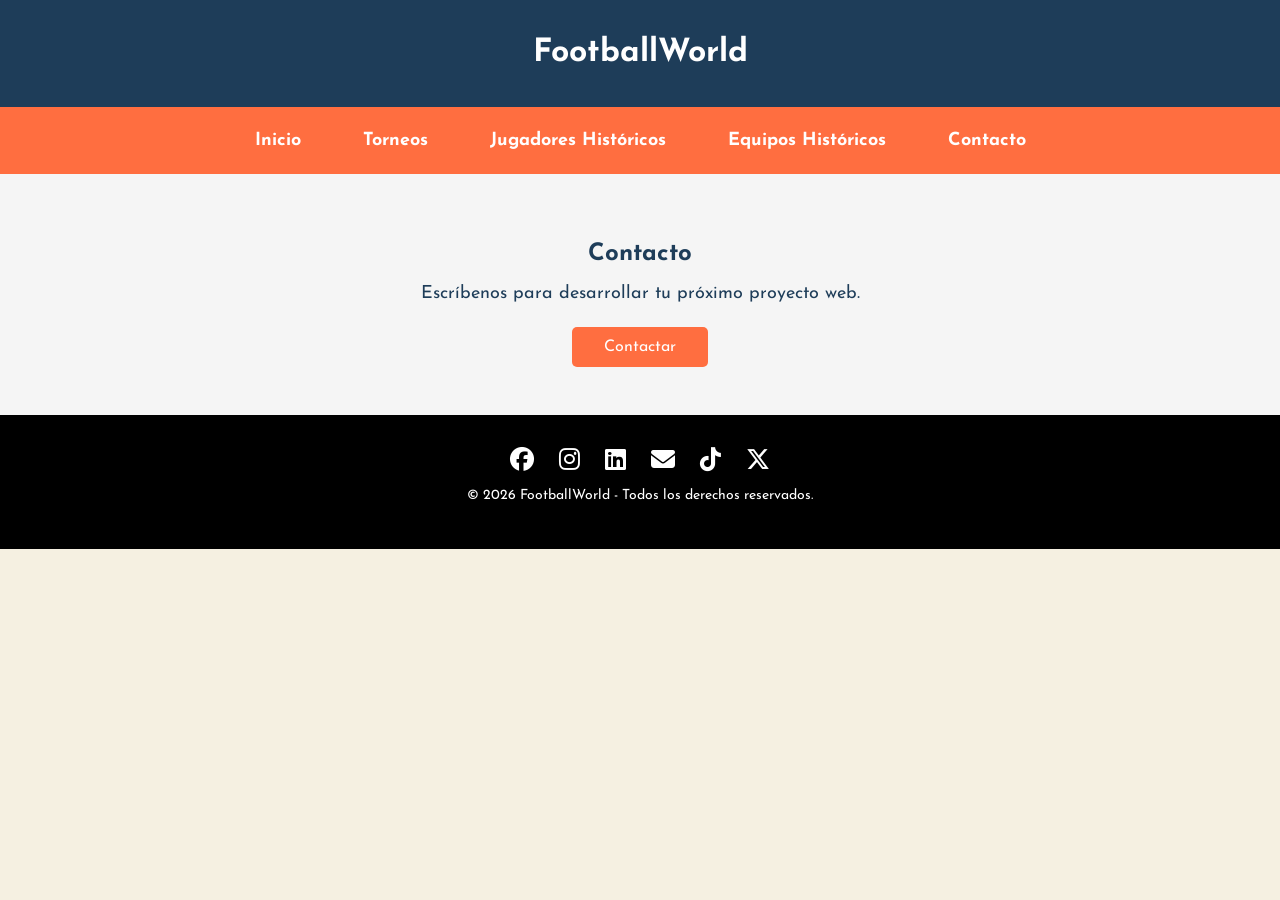
==== pages/contacto.html @ 56c792b0 "segundo commit examen" ====
<!DOCTYPE html>
<html lang="es">
<head>
  <meta charset="UTF-8">
  <meta name="viewport" content="width=device-width, initial-scale=1.0">
  <title>FootballWorld</title>
  <link rel="stylesheet" href="../css/styles.css">
  <link rel="stylesheet" href="https://cdnjs.cloudflare.com/ajax/libs/font-awesome/6.5.0/css/all.min.css">
  <link href="https://fonts.googleapis.com/css2?family=Josefin+Sans:wght@400;600;700&display=swap" rel="stylesheet">
</head>
<body>
  <header>
    <h1>FootballWorld</h1>
  </header>

  <nav>
    <ul class="navbar">
      <li><a href="../index.html">Inicio</a></li>
      <li><a href="torneos.html">Torneos</a></li>
      <li><a href="jugadores.html">Jugadores Históricos</a></li>
      <li><a href="equipos.html">Equipos Históricos</a></li>
      <li><a href="contacto.html">Contacto</a></li>
    </ul>
  </nav>

 <main>
   <section id="contacto" class="contacto">
   <h2>Contacto</h2>
   <p>Escríbenos para desarrollar tu próximo proyecto web.</p>
   <a href="../index.html" class="btn-contacto">Contactar</a>
   </section>
 </main>

<footer class="footer">
  <div class="social-icons">
    <i class="fa-brands fa-facebook"></i>
    <i class="fa-brands fa-instagram"></i>
    <i class="fa-brands fa-linkedin"></i>
    <i class="fa-solid fa-envelope"></i>
    <i class="fa-brands fa-tiktok"></i>
    <i class="fa-brands fa-x-twitter"></i>
  </div>
  <p>© 2026 FootballWorld - Todos los derechos reservados.</p>
</footer>
</body>
</html>
---- css/styles.css ----
html {
  scroll-behavior: smooth;
}

:root {
  --color-primario: #1e3d59;
  --color-secundario: #f5f0e1;
  --color-acento: #ff6e40;
}

body {
  font-family: 'Josefin Sans', sans-serif;
  margin: 0;
  padding: 0;
  background-color: var(--color-secundario);
  color: var(--color-primario);
}

header {
  background-color: var(--color-primario);
  color: white;
  text-align: center;
  padding: 16px;
  margin: 0;
}

nav {
  background-color: var(--color-acento);
  position: sticky;
  top: 0;
  width: 100%;
  z-index: 1000;
  margin: 0;
  padding: 16px 0;
}

.navbar {
  list-style: none;
  display: flex;
  justify-content: center;
  margin: 0;
  padding: 0;
  gap: 30px;
}

.navbar li {
  margin: 0;
}

.navbar a {
  text-decoration: none;
  color: white;
  font-weight: bold;
  display: flex;
  align-items: center;
  gap: 8px;
  font-size: 18px;
  padding: 8px 16px;
}

.navbar i {
  font-size: 20px;
}

.intro {
  display: flex;
  flex-direction: column;
  align-items: center;
  padding: 32px;
  text-align: center;
}

.jugadores {
  padding: 32px;
  background-color: #ffffff;
}

.jugadores h2 {
  text-align: center;
  color: var(--color-primario);
  margin-bottom: 24px;
}

.jugador {
  border: 2px solid var(--color-primario);
  border-radius: 12px;
  padding: 32px;
  margin: 32px auto;
  max-width: 800px;
  background-color: var(--color-secundario);
  box-shadow: 0 4px 10px rgba(0,0,0,0.1);
}

.jugador h3 {
  color: var(--color-acento);
  margin-bottom: 16px;
  font-size: 26px;
}

.jugador p {
  margin: 8px 0;
  font-size: 18px;
}

.imagen-jugador {
  display: block;
  max-width: 400px;
  margin: 0 auto 24px auto;
  border-radius: 10px;
}

.torneos {
  padding: 32px;
  background-color: #ffffff;
}

.torneos h2 {
  text-align: center;
  color: var(--color-primario);
  margin-bottom: 24px;
}

.torneo {
  border: 2px solid var(--color-acento);
  border-radius: 12px;
  padding: 32px;
  margin: 32px auto;
  max-width: 800px;
  background-color: var(--color-secundario);
  box-shadow: 0 4px 10px rgba(0,0,0,0.1);
}

.torneo h3 {
  color: var(--color-primario);
  margin-bottom: 16px;
  font-size: 26px;
}

.torneo p {
  margin: 8px 0;
  font-size: 18px;
}

.imagen-torneo {
  display: block;
  max-width: 400px;
  margin: 0 auto 24px auto;
  border-radius: 10px;
}

.equipos {
  padding: 32px;
  background-color: #ffffff;
}

.equipos h2 {
  text-align: center;
  color: var(--color-primario);
  margin-bottom: 24px;
}

.equipo {
  border: 2px solid var(--color-acento);
  border-radius: 12px;
  padding: 32px;
  margin: 32px auto;
  max-width: 800px;
  background-color: var(--color-secundario);
  box-shadow: 0 4px 10px rgba(0,0,0,0.1);
}

.equipo h3 {
  color: var(--color-primario);
  margin-bottom: 16px;
  font-size: 26px;
}

.equipo p {
  margin: 8px 0;
  font-size: 18px;
}

.imagen-equipo {
  display: block;
  max-width: 200px;
  margin: 0 auto 24px auto;
}

.imagen-estadio {
  display: block;
  max-width: 400px;
  margin: 24px auto 0 auto;
  border-radius: 10px;
}

.contacto {
  background-color: #f5f5f5;
  text-align: center;
  padding: 48px 16px;
}

.contacto h2 {
  color: var(--color-primario);
  margin-bottom: 16px;
}

.contacto p {
  margin-bottom: 24px;
  font-size: 18px;
}

.btn-contacto {
  background-color: var(--color-acento);
  color: white;
  border: none;
  padding: 12px 32px;
  font-size: 16px;
  border-radius: 5px;
  cursor: pointer;
  transition: background-color 0.3s;
  text-decoration: none;
  display: inline-block;
}

.btn-contacto:hover {
  background-color: var(--color-primario);
}

.footer {
  background-color: #000;
  color: white;
  text-align: center;
  padding: 32px 16px;
}

.social-icons {
  margin-bottom: 16px;
}

.social-icons i {
  font-size: 24px;
  margin: 0 10px;
  cursor: pointer;
  transition: color 0.3s;
}

.social-icons i:hover {
  color: var(--color-acento);
}

.footer p {
  font-size: 14px;
}
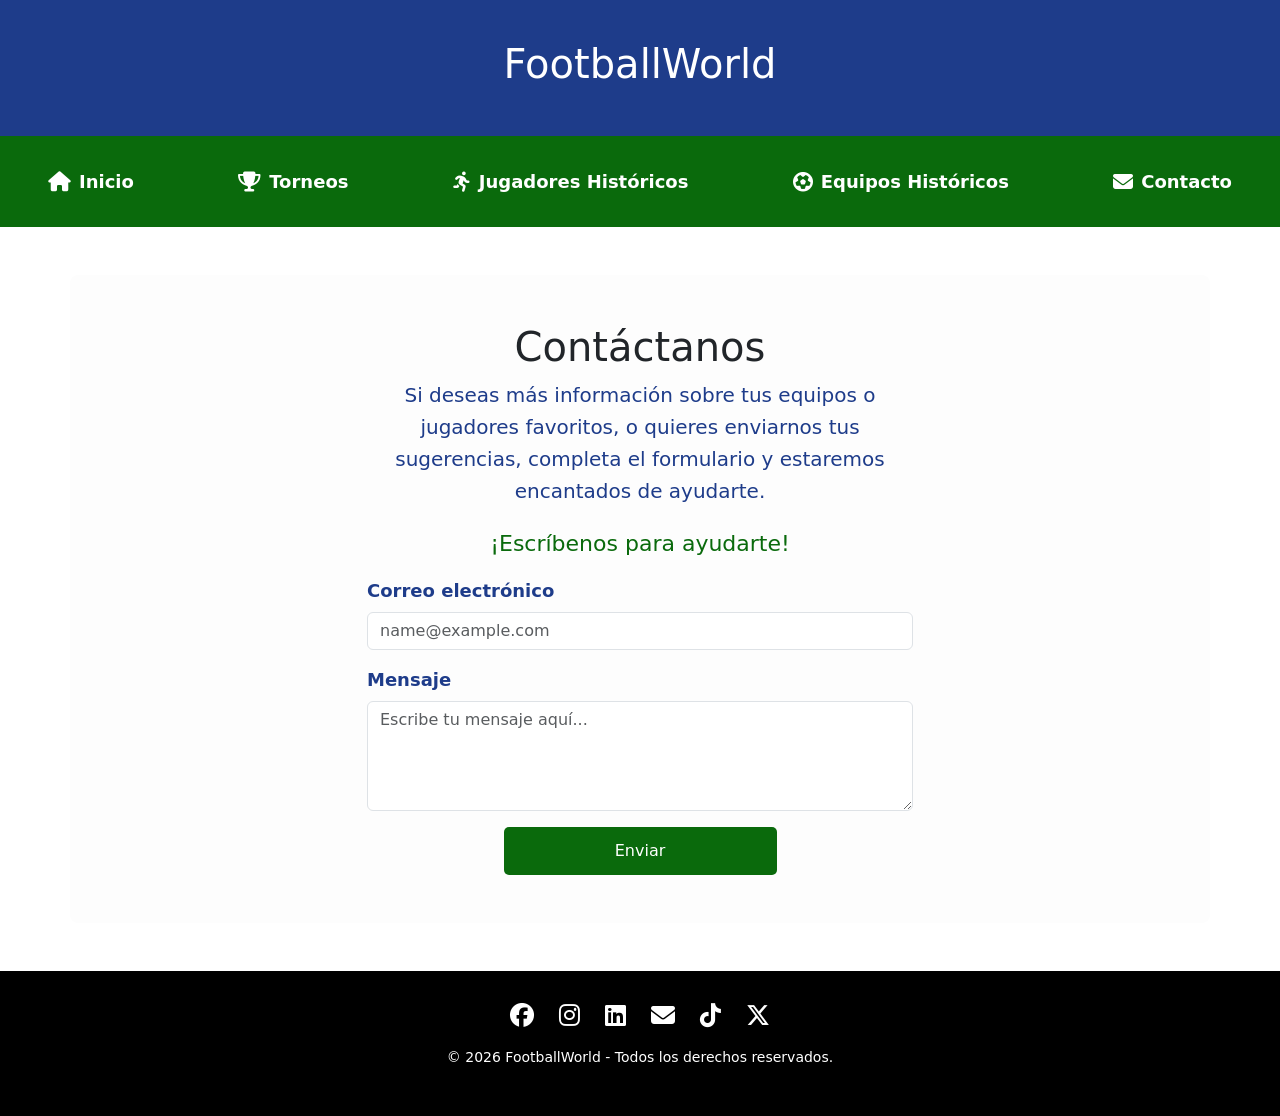
==== commit 568a0a3f: "Proyecto final" ====
--- a/pages/contacto.html
+++ b/pages/contacto.html
@@ -4,7 +4,10 @@
   <meta charset="UTF-8">
   <meta name="viewport" content="width=device-width, initial-scale=1.0">
   <title>FootballWorld</title>
-  <link rel="stylesheet" href="../css/styles.css">
+  <link rel="stylesheet" href="../assets/css/styles.css">
+  <link rel="stylesheet" href="../assets/css/menu.css">
+  <link rel="stylesheet" href="../assets/bootstrap/css/bootstrap.min.css">
+  <link rel="stylesheet" href="../assets/bootstrap/css/bootstrap.min.css.map">
   <link rel="stylesheet" href="https://cdnjs.cloudflare.com/ajax/libs/font-awesome/6.5.0/css/all.min.css">
   <link href="https://fonts.googleapis.com/css2?family=Josefin+Sans:wght@400;600;700&display=swap" rel="stylesheet">
 </head>
@@ -13,34 +16,41 @@
     <h1>FootballWorld</h1>
   </header>
 
-  <nav>
-    <ul class="navbar">
-      <li><a href="../index.html">Inicio</a></li>
-      <li><a href="torneos.html">Torneos</a></li>
-      <li><a href="jugadores.html">Jugadores Históricos</a></li>
-      <li><a href="equipos.html">Equipos Históricos</a></li>
-      <li><a href="contacto.html">Contacto</a></li>
-    </ul>
-  </nav>
+  <div id="menu-container"></div>
 
  <main>
-   <section id="contacto" class="contacto">
-   <h2>Contacto</h2>
-   <p>Escríbenos para desarrollar tu próximo proyecto web.</p>
-   <a href="../index.html" class="btn-contacto">Contactar</a>
-   </section>
+  <section id="contacto" class="contacto container my-5">
+    <div class="row justify-content-center">
+      <div class="col-md-6">
+       <h1 class="text-center animate__animated animate__backInRight">Contáctanos</h1>
+         <p class="text-center">
+           Si deseas más información sobre tus equipos o jugadores favoritos, o quieres enviarnos tus sugerencias,
+            completa el formulario y estaremos encantados de ayudarte.
+         </p>
+
+        <h3 class="text-center">¡Escríbenos para ayudarte!</h3>
+        <form>
+          <div class="mb-3">
+           <label for="email" class="form-label">Correo electrónico</label>
+           <input type="email" class="form-control" id="email" placeholder="name@example.com" required>
+          </div>
+          <div class="mb-3">
+           <label for="mensaje" class="form-label">Mensaje</label>
+           <textarea class="form-control" id="mensaje" rows="4" placeholder="Escribe tu mensaje aquí..." required></textarea>
+         </div>
+         <div class="d-grid gap-2 col-6 mx-auto">
+            <button type="submit" class="btn-enviar">Enviar</button>
+          </div>
+        </form>
+      </div>
+    </div>
+  </section>
  </main>
 
-<footer class="footer">
-  <div class="social-icons">
-    <i class="fa-brands fa-facebook"></i>
-    <i class="fa-brands fa-instagram"></i>
-    <i class="fa-brands fa-linkedin"></i>
-    <i class="fa-solid fa-envelope"></i>
-    <i class="fa-brands fa-tiktok"></i>
-    <i class="fa-brands fa-x-twitter"></i>
-  </div>
-  <p>© 2026 FootballWorld - Todos los derechos reservados.</p>
-</footer>
+<div id="footer-container"></div>
+
+  <script src="../assets/js/menu.js"></script>
+  <script src="../assets/js/footer.js"></script>
+  <script src="../assets/bootstrap/js/bootstrap.bundle.min.js"></script>
 </body>
 </html>
--- a/assets/css/styles.css
+++ b/assets/css/styles.css
@@ -0,0 +1,317 @@
+html {
+  scroll-behavior: smooth;
+}
+
+:root {
+  --color-primario: #1e3c8a;
+  --color-secundario: #f5f0e1;
+  --color-acento: #0a6a0c;
+}
+
+body {
+  font-family: 'Josefin Sans', sans-serif;
+  margin: 0;
+  padding: 0;
+  background-color: var(--color-secundario);
+  color: var(--color-primario);
+}
+
+header {
+  background-color: var(--color-primario);
+  color: white;
+  text-align: center;
+  padding: 40px;
+  margin: 0;
+}
+
+.intro {
+  display: flex;
+  flex-direction: column;
+  align-items: center;
+  padding: 32px;
+  text-align: center;
+  max-width: 900px;
+  margin: 0 auto;
+}
+
+.intro h2 {
+  font-size: 36px;
+  color: var(--color-acento);
+  margin-top: 20px;
+}
+
+.intro p {
+  font-size: 20px;
+  line-height: 1.8;
+  color: var(--color-primario);
+  margin-top: 18px;
+}
+
+.jugadores {
+  padding: 32px;
+  background-color: #ffffff;
+}
+
+.jugadores h2 {
+  text-align: center;
+  color: var(--color-primario);
+  margin-bottom: 24px;
+}
+
+.jugador {
+  border: 2px solid var(--color-acento);
+  border-radius: 12px;
+  padding: 32px;
+  margin: 32px auto;
+  max-width: 800px;
+  background-color: var(--color-secundario);
+  box-shadow: 0 4px 10px rgba(0,0,0,0.1);
+}
+
+.jugador h3 {
+  color: var(--color-primario);
+  margin-bottom: 16px;
+  font-size: 26px;
+}
+
+.jugador p {
+  margin: 8px 0;
+  font-size: 18px;
+}
+
+.imagen-jugador {
+  display: block;
+  max-width: 400px;
+  margin: 0 auto 24px auto;
+  border-radius: 10px;
+}
+
+.torneos {
+  padding: 32px;
+  background-color: #ffffff;
+}
+
+.torneos h2 {
+  text-align: center;
+  color: var(--color-primario);
+  margin-bottom: 24px;
+}
+
+.torneo {
+  border: 2px solid var(--color-acento);
+  border-radius: 12px;
+  padding: 32px;
+  margin: 32px auto;
+  max-width: 800px;
+  background-color: var(--color-secundario);
+  box-shadow: 0 4px 10px rgba(0,0,0,0.1);
+}
+
+.torneo h3 {
+  color: var(--color-primario);
+  margin-bottom: 16px;
+  font-size: 26px;
+}
+
+.torneo p {
+  margin: 8px 0;
+  font-size: 18px;
+}
+
+.imagen-torneo {
+  display: block;
+  max-width: 400px;
+  margin: 0 auto 24px auto;
+  border-radius: 10px;
+}
+
+.equipos {
+  padding: 32px;
+  background-color: #ffffff;
+}
+
+.equipos h2 {
+  text-align: center;
+  color: var(--color-primario);
+  margin-bottom: 24px;
+}
+
+.equipo {
+  border: 2px solid var(--color-acento);
+  border-radius: 12px;
+  padding: 32px;
+  margin: 32px auto;
+  max-width: 800px;
+  background-color: var(--color-secundario);
+  box-shadow: 0 4px 10px rgba(0,0,0,0.1);
+}
+
+.equipo h3 {
+  color: var(--color-primario);
+  margin-bottom: 16px;
+  font-size: 26px;
+}
+
+.equipo p {
+  margin: 8px 0;
+  font-size: 18px;
+}
+
+.imagen-equipo {
+  display: block;
+  max-width: 200px;
+  margin: 0 auto 24px auto;
+}
+
+.imagen-estadio {
+  display: block;
+  max-width: 400px;
+  margin: 24px auto 0 auto;
+  border-radius: 10px;
+}
+
+.contacto {
+  background-color: #fdfdfd;
+  padding: 48px 16px;
+  border-radius: 8px;
+}
+
+.contacto h2 {
+  color: var(--color-primario);
+  margin-bottom: 16px;
+}
+
+.contacto p {
+  font-size: 20px;
+  line-height: 1.6;
+  color: var(--color-primario);
+  margin-bottom: 24px;
+}
+
+.contacto h3 {
+  font-size: 22px;
+  color: var(--color-acento);
+  margin-bottom: 20px;
+}
+
+.contacto .form-label {
+  font-size: 18px;
+  color: var(--color-primario);
+  font-weight: bold;
+}
+
+.btn-enviar {
+  background-color: var(--color-acento);
+  color: white;
+  border: none;
+  padding: 12px 32px;
+  font-size: 16px;
+  border-radius: 5px;
+  cursor: pointer;
+  transition: background-color 0.3s;
+}
+
+.btn-enviar:hover {
+  background-color: var(--color-primario); 
+}
+
+.footer {
+  background-color: #000;
+  color: white;
+  text-align: center;
+  padding: 32px 16px;
+}
+
+.social-icons {
+  margin-bottom: 16px;
+}
+
+.social-icons i {
+  font-size: 24px;
+  margin: 0 10px;
+  cursor: pointer;
+  transition: color 0.3s;
+}
+
+.social-icons i:hover {
+  color: var(--color-acento);
+}
+
+.footer p {
+  font-size: 14px;
+}
+
+.torneos-preview,
+.jugadores-preview,
+.equipos-preview {
+  display: flex;
+  align-items: center;
+  justify-content: center;
+  gap: 40px;
+  padding: 40px;
+  margin: 40px auto;
+  max-width: 1200px;
+  background-color: #ffffff;
+  border-radius: 12px;
+  box-shadow: 0 4px 12px rgba(0,0,0,0.1);
+}
+
+.torneos-preview {
+  flex-direction: row;
+}
+
+.jugadores-preview {
+  flex-direction: row-reverse;
+}
+
+.equipos-preview {
+  flex-direction: row;
+}
+
+.torneos-preview .imagen img,
+.jugadores-preview .imagen img,
+.equipos-preview .imagen img {
+  max-width: 100%;
+  border-radius: 10px;
+  box-shadow: 0 6px 14px rgba(0,0,0,0.15); 
+}
+
+.torneos-preview .descripcion,
+.jugadores-preview .descripcion,
+.equipos-preview .descripcion {
+  flex: 1;
+  font-size: 18px;
+  line-height: 1.6;
+  color: var(--color-primario);
+}
+
+.torneos-preview h3,
+.jugadores-preview h3,
+.equipos-preview h3 {
+  color: var(--color-acento);
+  font-size: 28px;
+  margin-bottom: 16px;
+  display: flex;
+  align-items: center;
+  gap: 10px;
+}
+
+.torneos-preview a,
+.jugadores-preview a,
+.equipos-preview a {
+  display: inline-block;
+  margin-top: 20px;
+  background-color: var(--color-acento);
+  color: #fff;
+  padding: 12px 28px;
+  border-radius: 6px;
+  text-decoration: none;
+  font-weight: bold;
+  transition: background-color 0.3s;
+}
+
+.torneos-preview a:hover,
+.jugadores-preview a:hover,
+.equipos-preview a:hover {
+  background-color: var(--color-primario);
+}
--- a/assets/css/menu.css
+++ b/assets/css/menu.css
@@ -0,0 +1,39 @@
+#menu-container {
+  position: sticky;
+  top: 0;
+  z-index: 1000;
+}
+nav {
+  background-color: var(--color-acento);
+  width: 100%;
+  margin: 0;
+  padding: 16px 32px;
+}
+
+.navbar {
+  list-style: none;
+  display: flex;
+  justify-content: center;
+  margin: 0;
+  padding: 0;
+  gap: 30px;
+}
+
+.navbar li {
+  margin: 0;
+}
+
+.navbar a {
+  text-decoration: none;
+  color: white;
+  font-weight: bold;
+  display: flex;
+  align-items: center;
+  gap: 8px;
+  font-size: 18px;
+  padding: 8px 16px;
+}
+
+.navbar i {
+  font-size: 20px;
+}
